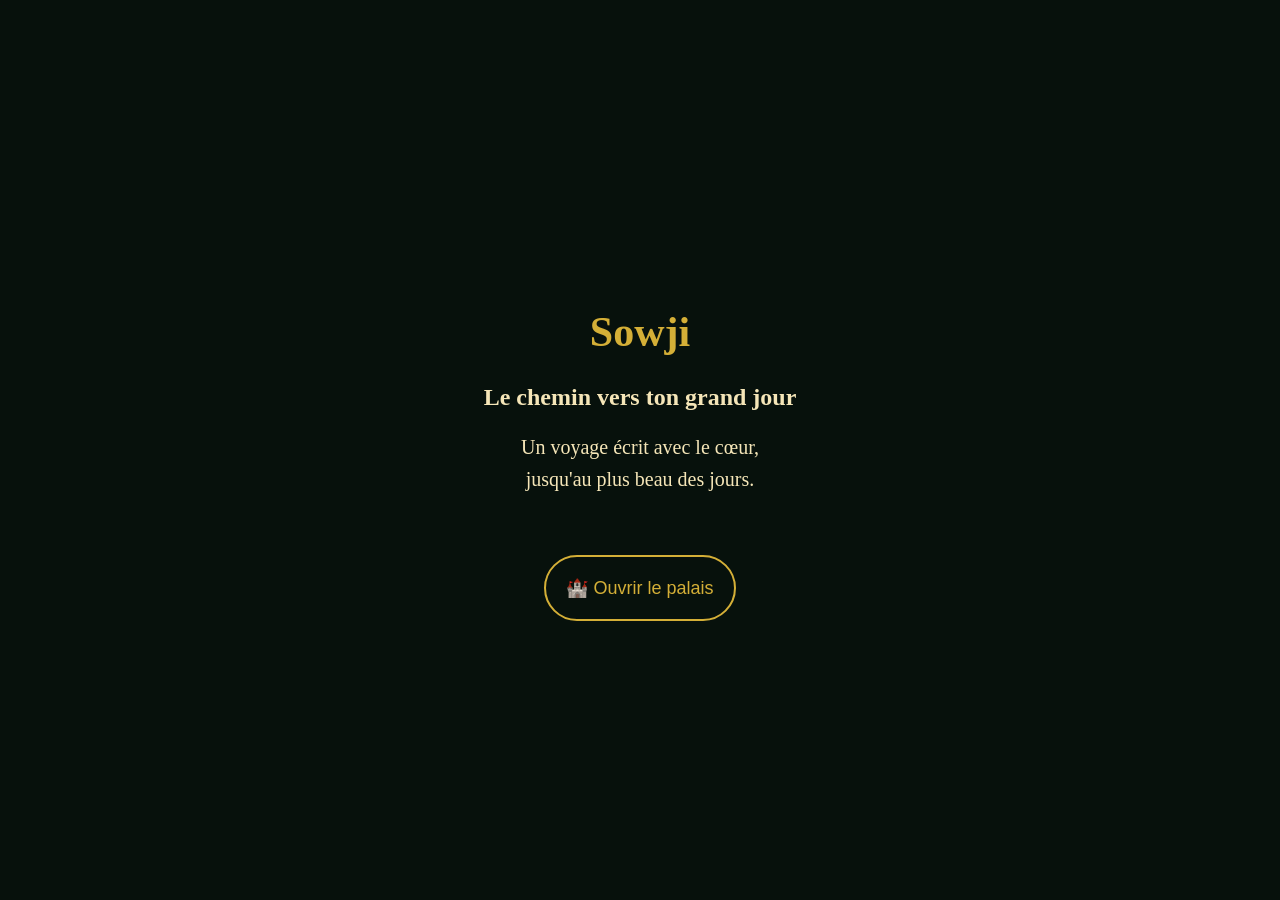
==== index.html @ a9cc4e1e "Update index.html" ====
<!DOCTYPE html>
<html lang="fr">

<head>

<meta charset="UTF-8">
<meta name="viewport" content="width=device-width, initial-scale=1.0">

<title>Sowji - Le chemin vers ton grand jour</title>

<style>

body {
margin:0;
height:100vh;
display:flex;
justify-content:center;
align-items:center;
background:#07110c;
font-family:Georgia, serif;
color:#f5e6b8;
text-align:center;
}


.palais {

width:90%;
max-width:450px;

}


h1 {

font-size:42px;
color:#d4af37;

}


.slogan {

font-size:20px;
line-height:1.6;

}


.porte {

margin-top:40px;

padding:20px;

border:2px solid #d4af37;

border-radius:50px;

cursor:pointer;

background:none;

color:#d4af37;

font-size:18px;

}


.cache {

display:none;

}


input {

padding:15px;

border-radius:30px;

border:none;

text-align:center;

font-size:18px;

}


</style>

</head>


<body>


<div class="palais">


<h1>Sowji</h1>


<h2>Le chemin vers ton grand jour</h2>


<p class="slogan">

Un voyage écrit avec le cœur,<br>
jusqu'au plus beau des jours.

</p>


<div id="porte">

<button class="porte" onclick="ouvrir()">

🏰 Ouvrir le palais

</button>

</div>



<div id="secret" class="cache">

<p>

🔐 Entre le mot secret

</p>


<input id="code" type="password">


<br><br>


<button class="porte" onclick="verifier()">

Entrer

</button>


</div>


</div>


<script>


function ouvrir(){

document.getElementById("porte").style.display="none";

document.getElementById("secret").style.display="block";

}



function verifier(){


let code=document.getElementById("code").value;


if(code==="sowji"){

window.location.href="jardin.html";

}


else{

alert("Ce sceau ne reconnaît pas ce mot.");

}


}


</script>


</body>

</html>
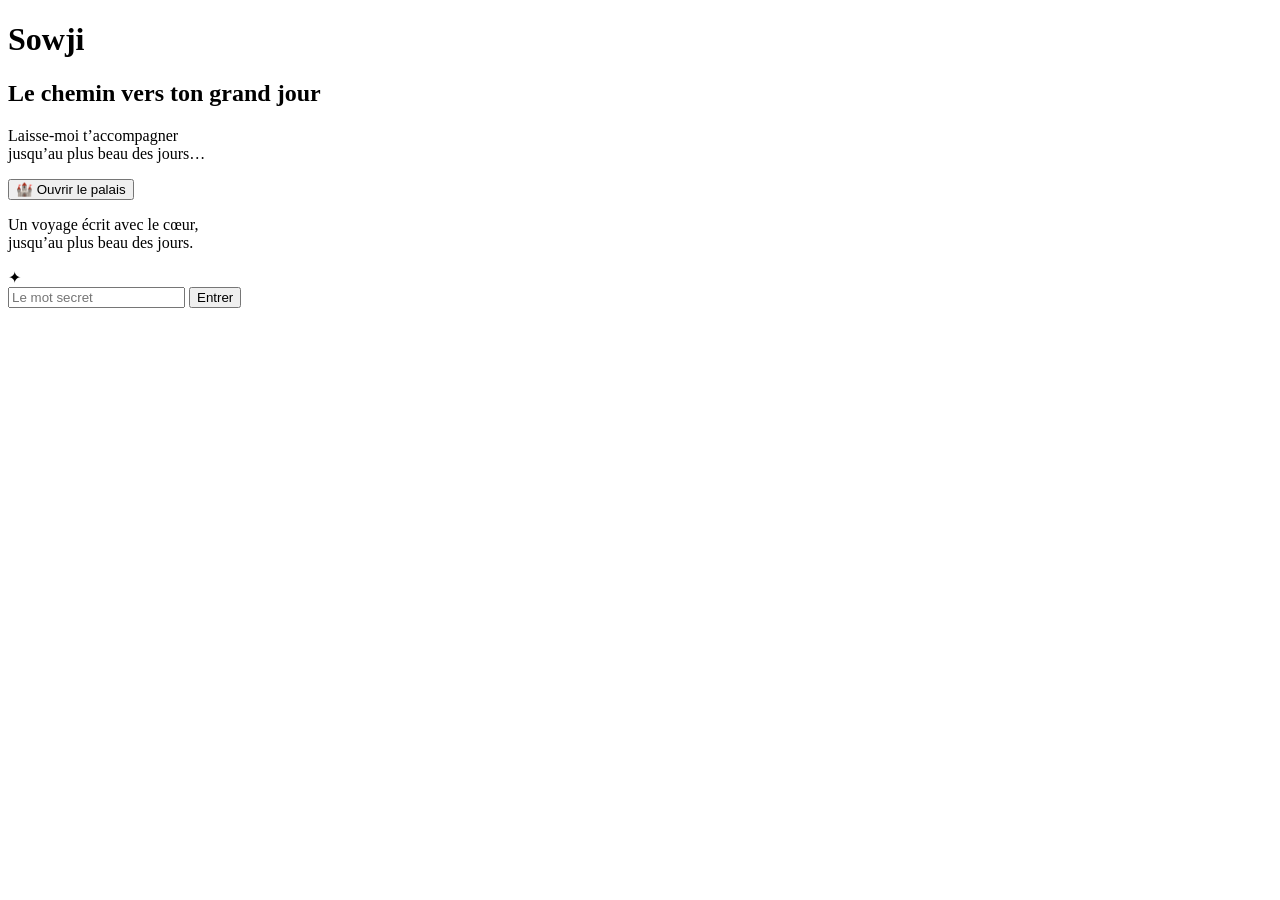
==== commit bb829446: "Update index.html" ====
--- a/index.html
+++ b/index.html
@@ -8,116 +8,39 @@
 
 <title>Sowji - Le chemin vers ton grand jour</title>
 
-<style>
-
-body {
-margin:0;
-height:100vh;
-display:flex;
-justify-content:center;
-align-items:center;
-background:#07110c;
-font-family:Georgia, serif;
-color:#f5e6b8;
-text-align:center;
-}
-
-
-.palais {
-
-width:90%;
-max-width:450px;
-
-}
-
-
-h1 {
-
-font-size:42px;
-color:#d4af37;
-
-}
-
-
-.slogan {
-
-font-size:20px;
-line-height:1.6;
-
-}
-
-
-.porte {
-
-margin-top:40px;
-
-padding:20px;
-
-border:2px solid #d4af37;
-
-border-radius:50px;
-
-cursor:pointer;
-
-background:none;
-
-color:#d4af37;
-
-font-size:18px;
-
-}
-
-
-.cache {
-
-display:none;
-
-}
-
-
-input {
-
-padding:15px;
-
-border-radius:30px;
-
-border:none;
-
-text-align:center;
-
-font-size:18px;
-
-}
-
-
-</style>
+<link rel="stylesheet" href="style.css">
 
 </head>
 
 
-<body>
+<body class="accueil">
 
 
 <div class="palais">
 
 
+<div class="etoiles"></div>
+
+
 <h1>Sowji</h1>
 
 
-<h2>Le chemin vers ton grand jour</h2>
+<h2>
+Le chemin vers ton grand jour
+</h2>
 
 
-<p class="slogan">
+<p class="phrase">
 
-Un voyage écrit avec le cœur,<br>
-jusqu'au plus beau des jours.
+Laisse-moi t’accompagner<br>
+jusqu’au plus beau des jours…
 
 </p>
 
 
-<div id="porte">
+<div class="porte">
 
-<button class="porte" onclick="ouvrir()">
+<button onclick="ouvrirSceau()">
 
 🏰 Ouvrir le palais
 
@@ -127,26 +50,38 @@
 
 
 
-<div id="secret" class="cache">
+<div id="sceau" class="cache">
+
 
 <p>
 
-🔐 Entre le mot secret
+Un voyage écrit avec le cœur,<br>
+jusqu’au plus beau des jours.
 
 </p>
 
 
-<input id="code" type="password">
+<div class="sceau">
+
+✦
+
+</div>
 
 
-<br><br>
+<input 
+id="code"
+type="password"
+placeholder="Le mot secret">
 
 
-<button class="porte" onclick="verifier()">
+<button onclick="entrerPalais()">
 
 Entrer
 
 </button>
+
+
+<p id="erreur"></p>
 
 
 </div>
@@ -155,43 +90,8 @@
 </div>
 
 
-<script>
 
-
-function ouvrir(){
-
-document.getElementById("porte").style.display="none";
-
-document.getElementById("secret").style.display="block";
-
-}
-
-
-
-function verifier(){
-
-
-let code=document.getElementById("code").value;
-
-
-if(code==="sowji"){
-
-window.location.href="jardin.html";
-
-}
-
-
-else{
-
-alert("Ce sceau ne reconnaît pas ce mot.");
-
-}
-
-
-}
-
-
-</script>
+<script src="script.js"></script>
 
 
 </body>
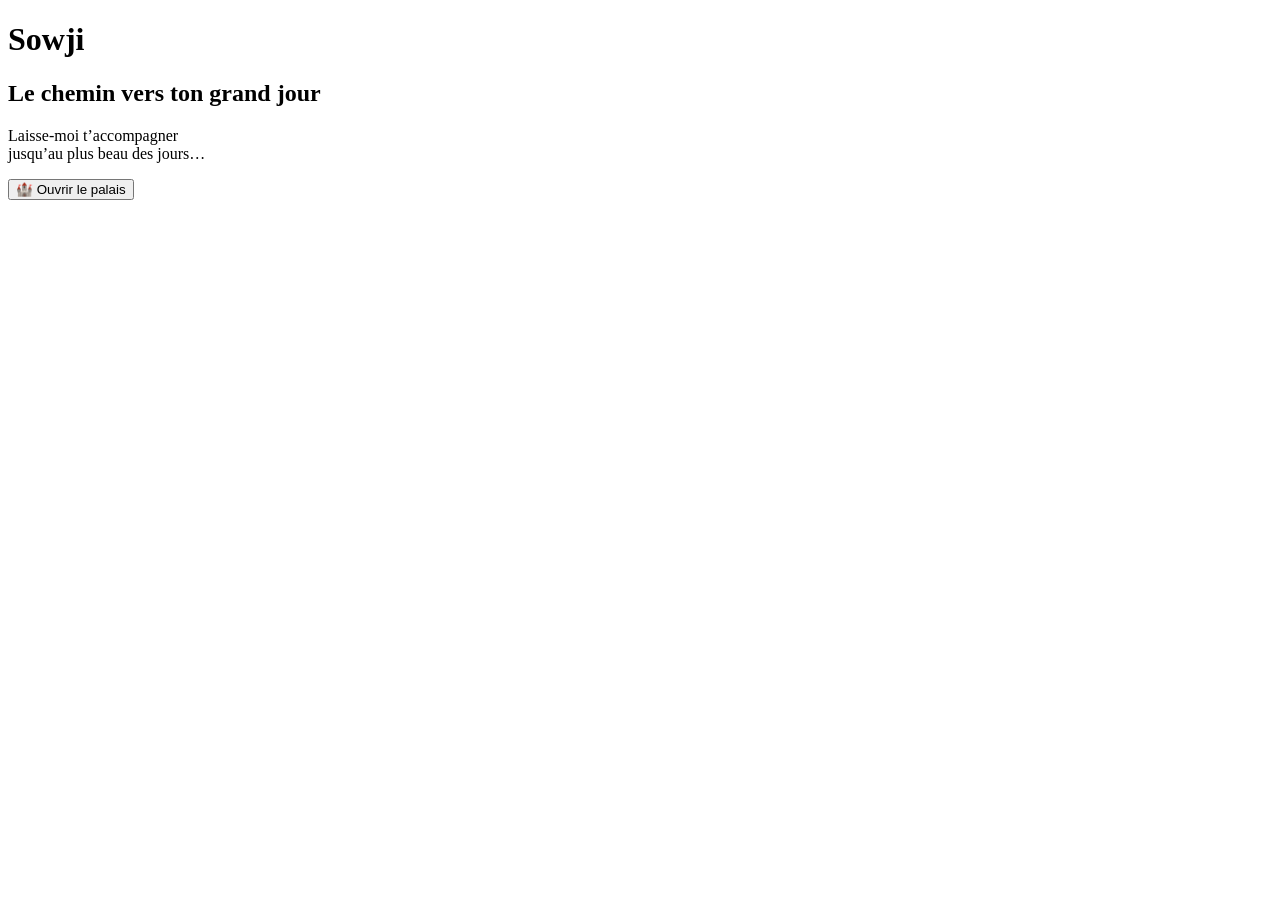
==== commit ab41e189: "Update index.html" ====
--- a/index.html
+++ b/index.html
@@ -22,12 +22,15 @@
 <div class="etoiles"></div>
 
 
-<h1>Sowji</h1>
+<h1>
+Sowji
+</h1>
 
 
 <h2>
 Le chemin vers ton grand jour
 </h2>
+
 
 
 <p class="phrase">
@@ -38,53 +41,19 @@
 </p>
 
 
+
 <div class="porte">
 
-<button onclick="ouvrirSceau()">
+
+<button onclick="ouvrirPalais()">
 
 🏰 Ouvrir le palais
 
 </button>
 
-</div>
-
-
-
-<div id="sceau" class="cache">
-
-
-<p>
-
-Un voyage écrit avec le cœur,<br>
-jusqu’au plus beau des jours.
-
-</p>
-
-
-<div class="sceau">
-
-✦
 
 </div>
 
-
-<input 
-id="code"
-type="password"
-placeholder="Le mot secret">
-
-
-<button onclick="entrerPalais()">
-
-Entrer
-
-</button>
-
-
-<p id="erreur"></p>
-
-
-</div>
 
 
 </div>
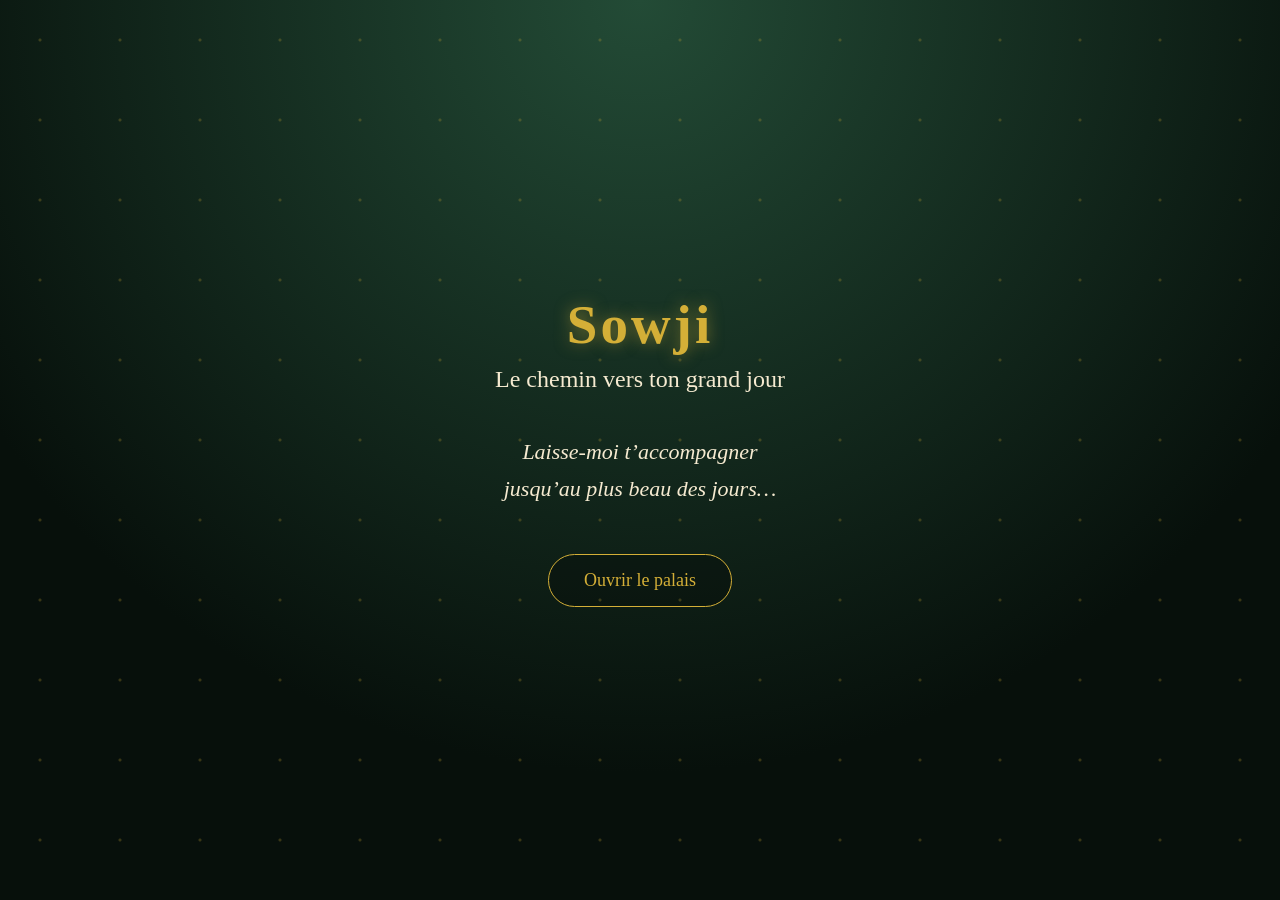
==== commit c1ad2fd0: "Update index.html" ====
--- a/index.html
+++ b/index.html
@@ -47,13 +47,12 @@
 
 <button onclick="ouvrirPalais()">
 
-🏰 Ouvrir le palais
+Ouvrir le palais
 
 </button>
 
 
 </div>
-
 
 
 </div>
--- a/style.css
+++ b/style.css
@@ -0,0 +1,323 @@
+/* =================================
+   SOWJI
+   Le chemin vers ton grand jour
+   ================================= */
+
+
+/* ===== BASE DU PALAIS ===== */
+
+* {
+    box-sizing: border-box;
+}
+
+
+body {
+
+    margin: 0;
+
+    min-height: 100vh;
+
+    font-family: Georgia, "Times New Roman", serif;
+
+    color: #f5ead0;
+
+    text-align: center;
+
+    background:
+    radial-gradient(circle at top,
+    #234b36,
+    #07100b 70%);
+
+}
+
+
+/* ===== PAGE D'ACCUEIL ===== */
+
+
+.accueil {
+
+    display: flex;
+
+    justify-content: center;
+
+    align-items: center;
+
+    overflow: hidden;
+
+}
+
+
+
+.palais {
+
+    width: 90%;
+
+    max-width: 500px;
+
+    padding: 40px 20px;
+
+}
+
+
+
+/* ===== TITRES ===== */
+
+
+h1 {
+
+    margin: 0;
+
+    font-size: 55px;
+
+    color: #d4af37;
+
+    letter-spacing: 3px;
+
+    text-shadow:
+    0 0 15px rgba(212,175,55,0.5);
+
+}
+
+
+
+h2 {
+
+    color: #f5ead0;
+
+    font-weight: normal;
+
+    margin-top: 10px;
+
+}
+
+
+
+/* ===== PHRASE D'INTRODUCTION ===== */
+
+
+.phrase {
+
+    margin-top: 40px;
+
+    font-size: 22px;
+
+    line-height: 1.7;
+
+    font-style: italic;
+
+}
+
+
+
+/* ===== BOUTONS ===== */
+
+
+button {
+
+    margin-top: 25px;
+
+    padding: 15px 35px;
+
+    border-radius: 40px;
+
+    border: 1px solid #d4af37;
+
+    background:
+
+    rgba(0,0,0,0.25);
+
+    color: #d4af37;
+
+    font-size: 18px;
+
+    font-family: Georgia, serif;
+
+    cursor: pointer;
+
+    transition: 0.4s;
+
+}
+
+
+
+button:hover {
+
+    transform: scale(1.05);
+
+    box-shadow:
+    0 0 25px rgba(212,175,55,0.6);
+
+}
+
+
+
+/* ===== SCEAU ===== */
+
+
+.sceau {
+
+    margin: 25px auto;
+
+    width: 90px;
+
+    height: 90px;
+
+    border-radius: 50%;
+
+    display:flex;
+
+    align-items:center;
+
+    justify-content:center;
+
+    font-size:40px;
+
+    color:#d4af37;
+
+    border:2px solid #d4af37;
+
+    background:#101810;
+
+}
+
+
+
+input {
+
+    width:80%;
+
+    max-width:300px;
+
+    padding:15px;
+
+    border-radius:30px;
+
+    border:none;
+
+    text-align:center;
+
+    font-size:18px;
+
+    background:#f5ead0;
+
+}
+
+
+
+/* ===== ELEMENTS CACHÉS ===== */
+
+
+.cache {
+
+    display:none;
+
+}
+
+
+
+/* ===== PETITES LUEURS ===== */
+
+
+.etoiles {
+
+    position:fixed;
+
+    inset:0;
+
+    pointer-events:none;
+
+    background:
+
+    radial-gradient(circle,
+    rgba(212,175,55,0.7) 1px,
+    transparent 2px);
+
+    background-size:80px 80px;
+
+    opacity:0.35;
+
+}
+/* ===== PARCHEMIN ===== */
+
+
+.parchemin {
+
+max-width:600px;
+
+margin:40px auto;
+
+padding:40px 30px;
+
+background:
+
+linear-gradient(
+#f4e6c5,
+#e8d2a3
+);
+
+color:#4a351c;
+
+border-radius:20px;
+
+box-shadow:
+
+0 0 40px rgba(212,175,55,0.5);
+
+animation:ouvrirParchemin 1.5s ease;
+
+}
+
+
+
+.contenu-lettre {
+
+font-size:20px;
+
+line-height:1.8;
+
+font-style:italic;
+
+}
+
+
+
+@keyframes ouvrirParchemin {
+
+from {
+
+transform:scaleY(0);
+
+opacity:0;
+
+}
+
+to {
+
+transform:scaleY(1);
+
+opacity:1;
+
+}
+
+}
+
+
+
+.media img,
+.media video {
+
+max-width:100%;
+
+border-radius:15px;
+
+margin-top:20px;
+
+}
+
+
+
+audio {
+
+margin-top:20px;
+
+}
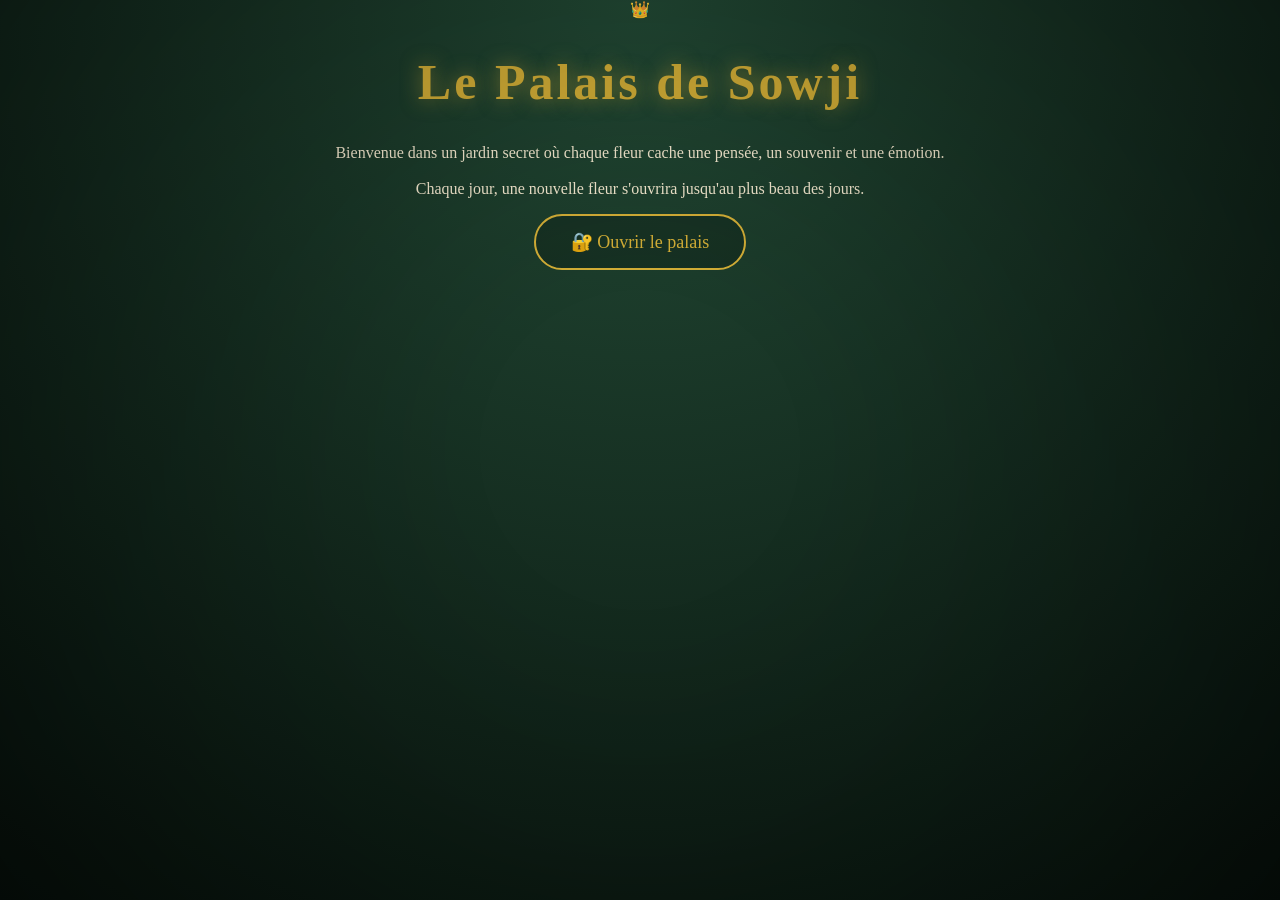
==== commit b3eaa994: "Update index.html" ====
--- a/index.html
+++ b/index.html
@@ -6,61 +6,52 @@
 <meta charset="UTF-8">
 <meta name="viewport" content="width=device-width, initial-scale=1.0">
 
-<title>Sowji - Le chemin vers ton grand jour</title>
+<title>Le Palais de Sowji</title>
 
 <link rel="stylesheet" href="style.css">
 
 </head>
 
+<body>
 
-<body class="accueil">
+<div class="coffre">
 
+<div class="couvercle">
+👑
+</div>
 
-<div class="palais">
+<h1>Le Palais de Sowji</h1>
 
-
-<div class="etoiles"></div>
-
-
-<h1>
-Sowji
-</h1>
-
-
-<h2>
-Le chemin vers ton grand jour
-</h2>
-
-
-
-<p class="phrase">
-
-Laisse-moi t’accompagner<br>
-jusqu’au plus beau des jours…
-
+<p>
+Bienvenue dans un jardin secret où chaque fleur cache une pensée,
+un souvenir et une émotion.
+<br><br>
+Chaque jour, une nouvelle fleur s'ouvrira jusqu'au plus beau des jours.
 </p>
 
-
-
-<div class="porte">
-
-
 <button onclick="ouvrirPalais()">
-
-Ouvrir le palais
-
+🔐 Ouvrir le palais
 </button>
-
 
 </div>
 
+<script>
 
-</div>
+function ouvrirPalais(){
 
+const coffre = document.querySelector(".coffre");
 
+coffre.classList.add("ouvert");
 
-<script src="script.js"></script>
+setTimeout(function(){
 
+window.location.href = "jardin.html";
+
+},1500);
+
+}
+
+</script>
 
 </body>
 
--- a/style.css
+++ b/style.css
@@ -1,323 +1,1195 @@
+/*
+=================================
+SOWJI
+STYLE COMPLET DU PALAIS
+=================================
+*/
+
+
+* {
+
+box-sizing:border-box;
+
+}
+
+
+
+body {
+
+margin:0;
+
+min-height:100vh;
+
+font-family:Georgia,"Times New Roman",serif;
+
+color:#f5ead0;
+
+text-align:center;
+
+background:
+
+radial-gradient(circle at top,#234b36,#07100b);
+
+}
+
+
+
+/* =========================
+   PORTE DU PALAIS
+========================= */
+
+
+.accueil {
+
+display:flex;
+
+justify-content:center;
+
+align-items:center;
+
+}
+
+
+
+.palais {
+
+width:90%;
+
+max-width:600px;
+
+padding:50px 20px;
+
+}
+
+
+
+h1 {
+
+font-size:50px;
+
+color:#d4af37;
+
+letter-spacing:3px;
+
+text-shadow:
+
+0 0 20px rgba(212,175,55,.6);
+
+}
+
+
+
+h2 {
+
+font-weight:normal;
+
+color:#f5ead0;
+
+}
+
+
+
+.phrase {
+
+font-size:22px;
+
+font-style:italic;
+
+line-height:1.7;
+
+margin:40px auto;
+
+}
+
+
+
+button {
+
+
+padding:15px 35px;
+
+
+border-radius:40px;
+
+
+border:2px solid #d4af37;
+
+
+background:rgba(0,0,0,.2);
+
+
+color:#d4af37;
+
+
+font-family:Georgia,serif;
+
+
+font-size:18px;
+
+
+cursor:pointer;
+
+
+transition:.4s;
+
+
+}
+
+
+
+button:hover {
+
+
+transform:scale(1.05);
+
+
+box-shadow:
+
+0 0 30px rgba(212,175,55,.7);
+
+
+}
+
+
+
+/* =========================
+   PORTE DU JARDIN
+========================= */
+
+
+.porte-jardin {
+
+
+display:flex;
+
+
+justify-content:center;
+
+
+margin-top:35px;
+
+
+}
+
+
+
+.cadre-porte {
+
+
+padding:25px 40px;
+
+
+border:3px solid #d4af37;
+
+
+border-radius:100px 100px 20px 20px;
+
+
+background:
+
+linear-gradient(
+
+#392510,
+
+#100904
+
+);
+
+
+box-shadow:
+
+0 0 40px rgba(212,175,55,.6);
+
+
+}
+
+
+
+.cadre-porte h2 {
+
+
+font-style:italic;
+
+
+font-size:24px;
+
+
+}
+
+
+
+/* =========================
+   JARDIN
+========================= */
+
+
+.jardin {
+
+
+padding:40px 20px;
+
+
+min-height:100vh;
+
+
+}
+
+
+
+.chemin {
+
+
+position:relative;
+
+
+max-width:700px;
+
+
+margin:auto;
+
+
+display:flex;
+
+
+flex-direction:column;
+
+
+align-items:center;
+
+
+gap:45px;
+
+
+padding:40px 0;
+
+
+}
+
+
+
+.chemin::before {
+
+
+content:"";
+
+
+position:absolute;
+
+
+top:0;
+
+
+bottom:0;
+
+
+width:10px;
+
+
+background:
+
+linear-gradient(
+
+#d4af37,
+
+#8b5a24
+
+);
+
+
+border-radius:20px;
+
+
+opacity:.5;
+
+
+}
+
+
+
+.fleur-jardin {
+
+
+position:relative;
+
+
+z-index:1;
+
+
+width:130px;
+
+
+height:130px;
+
+
+border-radius:50%;
+
+
+background:
+
+linear-gradient(
+
+145deg,
+
+#f7e8bd,
+
+#d9b96c
+
+);
+
+
+border:3px solid #d4af37;
+
+
+display:flex;
+
+
+flex-direction:column;
+
+
+justify-content:center;
+
+
+align-items:center;
+
+
+cursor:pointer;
+
+
+box-shadow:
+
+
+0 0 25px rgba(212,175,55,.4);
+
+
+transition:.5s;
+
+
+animation:
+
+apparition 1s ease;
+
+
+}
+
+
+
+.fleur-jardin:nth-child(odd){
+
+
+transform:
+
+translateX(-70px);
+
+
+}
+
+
+
+.fleur-jardin:nth-child(even){
+
+
+transform:
+
+translateX(70px);
+
+
+}
+
+
+
+.fleur-jardin:hover {
+
+
+filter:brightness(1.15);
+
+
+}
+
+
+
+.sceau-fleur {
+
+
+width:65px;
+
+
+height:65px;
+
+
+display:flex;
+
+
+align-items:center;
+
+
+justify-content:center;
+
+
+border-radius:50%;
+
+
+font-size:38px;
+
+
+background:
+
+rgba(255,255,255,.25);
+
+
+}
+
+
+
+/* Sceaux */
+
+
+.lotus {
+
+
+box-shadow:
+
+0 0 30px rgba(212,175,55,.7);
+
+
+}
+
+
+
+.bijou {
+
+
+animation:
+
+briller 2s infinite;
+
+
+box-shadow:
+
+0 0 40px rgba(212,175,55,.9);
+
+
+}
+
+
+
+.lune {
+
+
+opacity:.7;
+
+
+}
+
+
+
+.date-fleur {
+
+
+font-size:13px;
+
+
+margin-top:8px;
+
+
+color:#3b2814;
+
+
+}
+
+
+
+/* =========================
+   PARCHEMIN
+========================= */
+
+
+.parchemin {
+
+
+position:relative;
+
+
+max-width:650px;
+
+
+margin:60px auto;
+
+
+padding:60px 40px;
+
+
+background:
+
+linear-gradient(
+
+90deg,
+
+#d8bc83,
+
+#f3dfae,
+
+#d8bc83
+
+);
+
+
+color:#4b3218;
+
+
+border-radius:10px;
+
+
+box-shadow:
+
+0 0 50px rgba(212,175,55,.6);
+
+
+animation:
+
+deroulement 1.5s ease;
+
+
+}
+
+
+
+.parchemin::before,
+
+.parchemin::after {
+
+
+content:"";
+
+
+position:absolute;
+
+
+left:-20px;
+
+
+right:-20px;
+
+
+height:35px;
+
+
+background:
+
+linear-gradient(
+
+90deg,
+
+#5b3516,
+
+#c08a45,
+
+#5b3516
+
+);
+
+
+border-radius:30px;
+
+
+}
+
+
+
+.parchemin::before {
+
+
+top:-15px;
+
+
+}
+
+
+
+.parchemin::after {
+
+
+bottom:-15px;
+
+
+}
+
+
+
+.contenu-lettre {
+
+
+font-size:21px;
+
+
+line-height:1.8;
+
+
+font-style:italic;
+
+
+}
+
+
+
+.media img,
+
+.media video {
+
+
+max-width:90%;
+
+
+border-radius:15px;
+
+
+margin-top:25px;
+
+
+}
+
+
+
+audio {
+
+
+margin-top:25px;
+
+
+}
+
+
+
+/* =========================
+   ANIMATIONS
+========================= */
+
+
+@keyframes apparition {
+
+
+from {
+
+
+opacity:0;
+
+
+transform:scale(.5);
+
+
+}
+
+
+to {
+
+
+opacity:1;
+
+
+}
+
+
+}
+
+
+
+@keyframes briller {
+
+
+0%,100% {
+
+
+filter:brightness(1);
+
+
+}
+
+
+50% {
+
+
+filter:brightness(1.5);
+
+
+}
+
+
+}
+
+
+
+@keyframes deroulement {
+
+
+from {
+
+
+transform:scaleY(0);
+
+
+opacity:0;
+
+
+}
+
+
+to {
+
+
+transform:scaleY(1);
+
+
+opacity:1;
+
+
+}
+
+
+}
+#compteur {
+
+color:#d4af37;
+
+font-size:24px;
+
+font-style:italic;
+
+text-shadow:
+
+0 0 15px rgba(212,175,55,.6);
+
+}
 /* =================================
-   SOWJI
-   Le chemin vers ton grand jour
-   ================================= */
-
-
-/* ===== BASE DU PALAIS ===== */
-
-* {
-    box-sizing: border-box;
-}
-
-
-body {
-
-    margin: 0;
-
-    min-height: 100vh;
-
-    font-family: Georgia, "Times New Roman", serif;
-
-    color: #f5ead0;
-
-    text-align: center;
-
-    background:
-    radial-gradient(circle at top,
-    #234b36,
-    #07100b 70%);
-
-}
-
-
-/* ===== PAGE D'ACCUEIL ===== */
-
-
-.accueil {
-
-    display: flex;
-
-    justify-content: center;
-
-    align-items: center;
-
-    overflow: hidden;
-
-}
-
-
-
-.palais {
-
-    width: 90%;
-
-    max-width: 500px;
-
-    padding: 40px 20px;
-
-}
-
-
-
-/* ===== TITRES ===== */
-
-
-h1 {
-
-    margin: 0;
-
-    font-size: 55px;
-
-    color: #d4af37;
-
-    letter-spacing: 3px;
-
-    text-shadow:
-    0 0 15px rgba(212,175,55,0.5);
-
-}
-
-
-
-h2 {
-
-    color: #f5ead0;
-
-    font-weight: normal;
-
-    margin-top: 10px;
-
-}
-
-
-
-/* ===== PHRASE D'INTRODUCTION ===== */
-
-
-.phrase {
-
-    margin-top: 40px;
-
-    font-size: 22px;
-
-    line-height: 1.7;
-
-    font-style: italic;
-
-}
-
-
-
-/* ===== BOUTONS ===== */
-
-
-button {
-
-    margin-top: 25px;
-
-    padding: 15px 35px;
-
-    border-radius: 40px;
-
-    border: 1px solid #d4af37;
-
-    background:
-
-    rgba(0,0,0,0.25);
-
-    color: #d4af37;
-
-    font-size: 18px;
-
-    font-family: Georgia, serif;
-
-    cursor: pointer;
-
-    transition: 0.4s;
-
-}
-
-
-
-button:hover {
-
-    transform: scale(1.05);
-
-    box-shadow:
-    0 0 25px rgba(212,175,55,0.6);
-
-}
-
-
-
-/* ===== SCEAU ===== */
-
-
-.sceau {
-
-    margin: 25px auto;
-
-    width: 90px;
-
-    height: 90px;
-
-    border-radius: 50%;
-
-    display:flex;
-
-    align-items:center;
-
-    justify-content:center;
-
-    font-size:40px;
-
-    color:#d4af37;
-
-    border:2px solid #d4af37;
-
-    background:#101810;
-
-}
-
-
-
-input {
-
-    width:80%;
-
-    max-width:300px;
-
-    padding:15px;
-
-    border-radius:30px;
-
-    border:none;
-
-    text-align:center;
-
-    font-size:18px;
-
-    background:#f5ead0;
-
-}
-
-
-
-/* ===== ELEMENTS CACHÉS ===== */
-
-
-.cache {
-
-    display:none;
-
-}
-
-
-
-/* ===== PETITES LUEURS ===== */
-
-
-.etoiles {
-
-    position:fixed;
-
-    inset:0;
-
-    pointer-events:none;
-
-    background:
-
-    radial-gradient(circle,
-    rgba(212,175,55,0.7) 1px,
-    transparent 2px);
-
-    background-size:80px 80px;
-
-    opacity:0.35;
-
-}
-/* ===== PARCHEMIN ===== */
-
-
-.parchemin {
-
-max-width:600px;
-
-margin:40px auto;
-
-padding:40px 30px;
+   PORTE DOREE ENCHANTEE
+================================= */
+
+
+.porte-jardin {
+
+animation:
+
+apparitionPorte 2s ease;
+
+}
+
+
+
+.cadre-porte {
+
+
+position:relative;
+
+
+overflow:hidden;
+
+
+}
+
+
+
+.cadre-porte::before {
+
+
+content:"";
+
+
+position:absolute;
+
+
+top:0;
+
+
+left:-100%;
+
+
+width:60%;
+
+
+height:100%;
+
 
 background:
 
 linear-gradient(
-#f4e6c5,
-#e8d2a3
+
+90deg,
+
+transparent,
+
+rgba(255,255,255,.35),
+
+transparent
+
 );
 
-color:#4a351c;
+
+animation:
+
+lumierePorte 4s infinite;
+
+
+}
+
+
+
+.cadre-porte h2 {
+
+
+position:relative;
+
+
+z-index:1;
+
+
+}
+
+
+
+
+@keyframes lumierePorte {
+
+
+0% {
+
+
+left:-100%;
+
+
+}
+
+
+
+50% {
+
+
+left:150%;
+
+
+}
+
+
+
+100% {
+
+
+left:150%;
+
+
+}
+
+
+}
+
+
+
+@keyframes apparitionPorte {
+
+
+from {
+
+
+opacity:0;
+
+
+transform:translateY(-40px);
+
+
+}
+
+
+
+to {
+
+
+opacity:1;
+
+
+transform:translateY(0);
+
+
+}
+
+
+}
+/* =================================
+   SCEAU DE DATE DU PARCHEMIN
+================================= */
+
+
+.sceau-date {
+
+
+display:inline-block;
+
+
+margin:20px;
+
+
+padding:10px 25px;
+
+
+border:2px solid #d4af37;
+
+
+border-radius:50px;
+
+
+color:#8b5a24;
+
+
+font-style:italic;
+
+
+background:rgba(255,255,255,.3);
+
+
+box-shadow:
+
+0 0 20px rgba(212,175,55,.4);
+
+
+}
+/* ==========================
+   SOUVENIRS
+========================== */
+
+
+.souvenir {
+
+
+margin:30px auto;
+
+
+padding:25px;
+
+
+max-width:450px;
+
+
+background:
+
+rgba(255,255,255,.25);
+
 
 border-radius:20px;
 
+
 box-shadow:
 
-0 0 40px rgba(212,175,55,0.5);
-
-animation:ouvrirParchemin 1.5s ease;
-
-}
-
-
-
-.contenu-lettre {
+0 0 20px rgba(212,175,55,.4);
+
+
+font-style:italic;
+
+
+}
+
+
+.souvenir h2 {
+
+
+color:#d4af37;
+
+
+}
+/* ==========================
+   ATMOSPHERE DU JARDIN
+========================== */
+
+
+body::before {
+
+
+content:"";
+
+
+position:fixed;
+
+
+inset:0;
+
+
+pointer-events:none;
+
+
+background:
+
+radial-gradient(
+
+circle,
+
+transparent 20%,
+
+rgba(0,0,0,.35)
+
+);
+
+
+z-index:0;
+
+
+}
+
+
+
+.jardin,
+
+.porte-jardin {
+
+
+position:relative;
+
+
+z-index:1;
+
+
+}
+.finale {
+
+animation:
+
+briller 1.5s infinite;
+
+
+box-shadow:
+
+0 0 50px gold;
+
+
+font-size:45px;
+
+}
+/* ==========================
+   VERSION TELEPHONE
+========================== */
+
+
+@media (max-width:600px){
+
+
+body{
+
+overflow-x:hidden;
+
+}
+
+
+
+h1{
+
+font-size:34px;
+
+}
+
+
+
+h2{
 
 font-size:20px;
 
-line-height:1.8;
-
-font-style:italic;
-
-}
-
-
-
-@keyframes ouvrirParchemin {
-
-from {
-
-transform:scaleY(0);
-
-opacity:0;
-
-}
-
-to {
-
-transform:scaleY(1);
-
-opacity:1;
-
-}
-
-}
-
-
-
-.media img,
-.media video {
-
-max-width:100%;
-
-border-radius:15px;
-
-margin-top:20px;
-
-}
-
-
-
-audio {
-
-margin-top:20px;
-
-}
+}
+
+
+
+.jardin{
+
+padding:25px 10px;
+
+}
+
+
+
+.phrase{
+
+font-size:18px;
+
+padding:0 15px;
+
+}
+
+
+
+.cadre-porte{
+
+width:90%;
+
+padding:20px;
+
+}
+
+
+
+.cadre-porte h2{
+
+font-size:18px;
+
+}
+
+
+
+.chemin{
+
+gap:30px;
+
+}
+
+
+
+.fleur-jardin{
+
+width:100px;
+
+height:100px;
+
+}
+
+
+
+.sceau-fleur{
+
+width:55px;
+
+height:55px;
+
+font-size:30px;
+
+}
+
+
+
+.date-fleur{
+
+font-size:12px;
+
+}
+
+
+
+.parchemin{
+
+margin:20px 10px;
+
+padding:35px 20px;
+
+}
+
+
+
+.contenu-lettre{
+
+font-size:18px;
+
+}
+
+
+
+button{
+
+width:90%;
+
+font-size:16px;
+
+}
+
+
+
+}
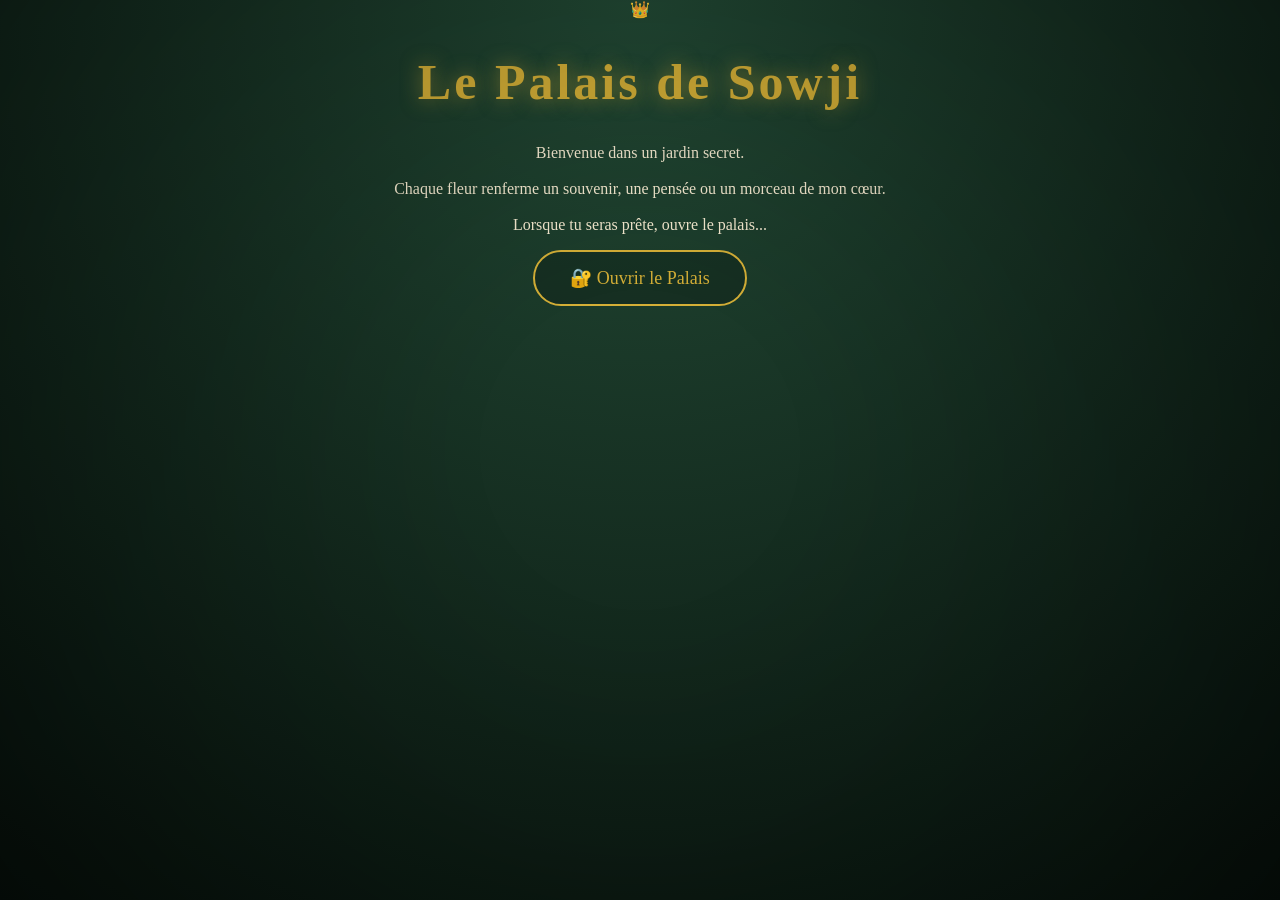
==== commit aa50191f: "Update index.html" ====
--- a/index.html
+++ b/index.html
@@ -14,7 +14,7 @@
 
 <body>
 
-<div class="coffre">
+<div class="coffre" id="coffre">
 
 <div class="couvercle">
 👑
@@ -23,31 +23,78 @@
 <h1>Le Palais de Sowji</h1>
 
 <p>
-Bienvenue dans un jardin secret où chaque fleur cache une pensée,
-un souvenir et une émotion.
+
+Bienvenue dans un jardin secret.
+
 <br><br>
-Chaque jour, une nouvelle fleur s'ouvrira jusqu'au plus beau des jours.
+
+Chaque fleur renferme un souvenir,
+une pensée ou un morceau de mon cœur.
+
+<br><br>
+
+Lorsque tu seras prête,
+ouvre le palais...
+
 </p>
 
-<button onclick="ouvrirPalais()">
-🔐 Ouvrir le palais
+<button id="ouvrirBtn" onclick="ouvrirPalais()">
+
+🔐 Ouvrir le Palais
+
 </button>
 
 </div>
 
 <script>
 
+function creerPetale(){
+
+const petale=document.createElement("div");
+
+petale.className="petale";
+
+const fleurs=["🌸","🌺","🌹","✨"];
+
+petale.innerHTML=fleurs[Math.floor(Math.random()*fleurs.length)];
+
+petale.style.left=Math.random()*100+"vw";
+
+petale.style.animationDuration=(4+Math.random()*5)+"s";
+
+petale.style.fontSize=(18+Math.random()*20)+"px";
+
+document.body.appendChild(petale);
+
+setTimeout(function(){
+
+petale.remove();
+
+},9000);
+
+}
+
+
+
 function ouvrirPalais(){
 
-const coffre = document.querySelector(".coffre");
+const coffre=document.getElementById("coffre");
+
+const bouton=document.getElementById("ouvrirBtn");
+
+bouton.style.display="none";
 
 coffre.classList.add("ouvert");
 
+let pluie=setInterval(creerPetale,150);
+
 setTimeout(function(){
 
-window.location.href = "jardin.html";
+clearInterval(pluie);
 
-},1500);
+window.location.href="jardin.html";
+
+},1800);
 
 }
 
